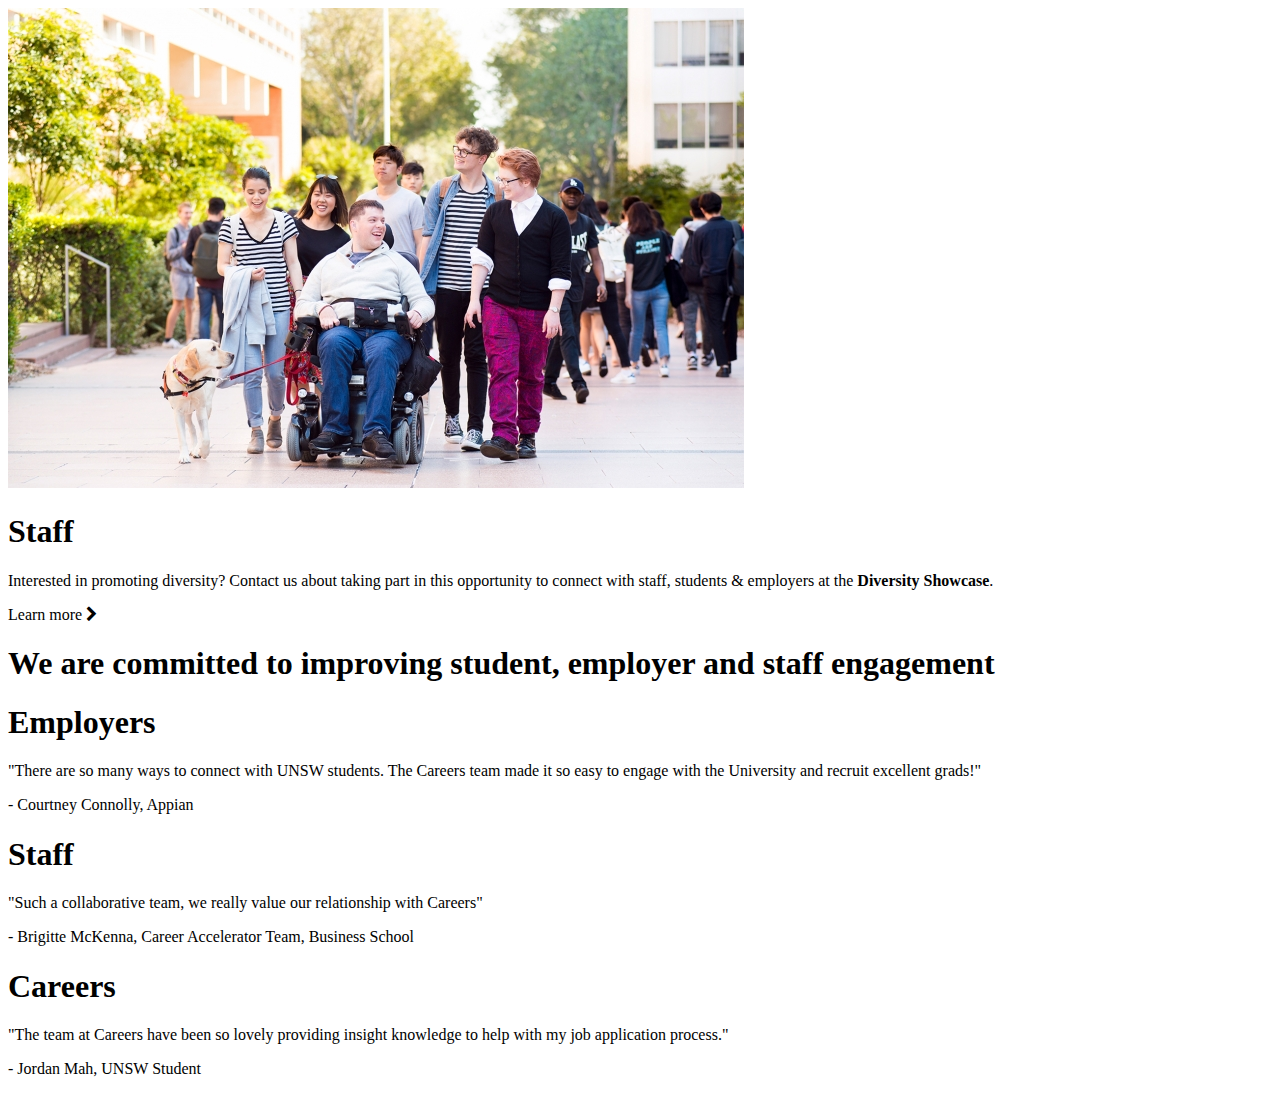
==== exercises/css-replicate-layered-and-mobile/index.html @ e513cdb7 "Create index.html" ====
<!DOCTYPE html>
<html lang="en">
<head>
    <meta charset="UTF-8">
    <meta name="viewport" content="width=device-width, initial-scale=1.0">
    <title>Exercise 2</title>
    <link rel="stylesheet" href="index.css">
    <link rel="stylesheet" href="https://cdnjs.cloudflare.com/ajax/libs/font-awesome/4.7.0/css/font-awesome.min.css">
</head>

<body>
    <article>
        <img src="assets/image.jpg">
        <div class="card offset-content">
            <h1>Staff</h1>
            <p class="description">Interested in promoting diversity? Contact us about taking part in this 
            opportunity to connect with staff, students & employers at the 
            <b>Diversity Showcase</b>.
            </p>
            <div class="link-container">
                <a class="link">Learn more <i class="fa fa-chevron-right"></i></a>
            </div>
        </div>
    </article>
    <section>
        <h1>We are committed to improving student, employer and staff engagement</h1>
        <div class="card type-testimony">
            <h1>Employers</h1>
            <p class="description">
                "There are so many ways to connect with UNSW students. The 
                Careers team made it so easy to engage with the University 
                and recruit excellent grads!"
            </p>
            <div class="quote-container">
                <p class="quote">
                    - Courtney Connolly, Appian
                </p>
            </div>
        </div>
        <div class="card type-testimony">
            <h1>Staff</h1>
            <p class="description">
                "Such a collaborative team, we really value our relationship 
                with Careers"
            </p>
            <div class="quote-container">
                <p class="quote">
                    - Brigitte McKenna, Career Accelerator Team,
                    Business School
                </p>
            </div>
        </div>
        <div class="card type-testimony">
            <h1>Careers</h1>
            <p class="description">
                "The team at Careers have been so lovely providing insight 
                knowledge to help with my job application process."
            </p>
            <div class="quote-container">
                <p class="quote">
                    - Jordan Mah, UNSW Student
                </p>
            </div>
        </div>
    </section>
</body>
</html>
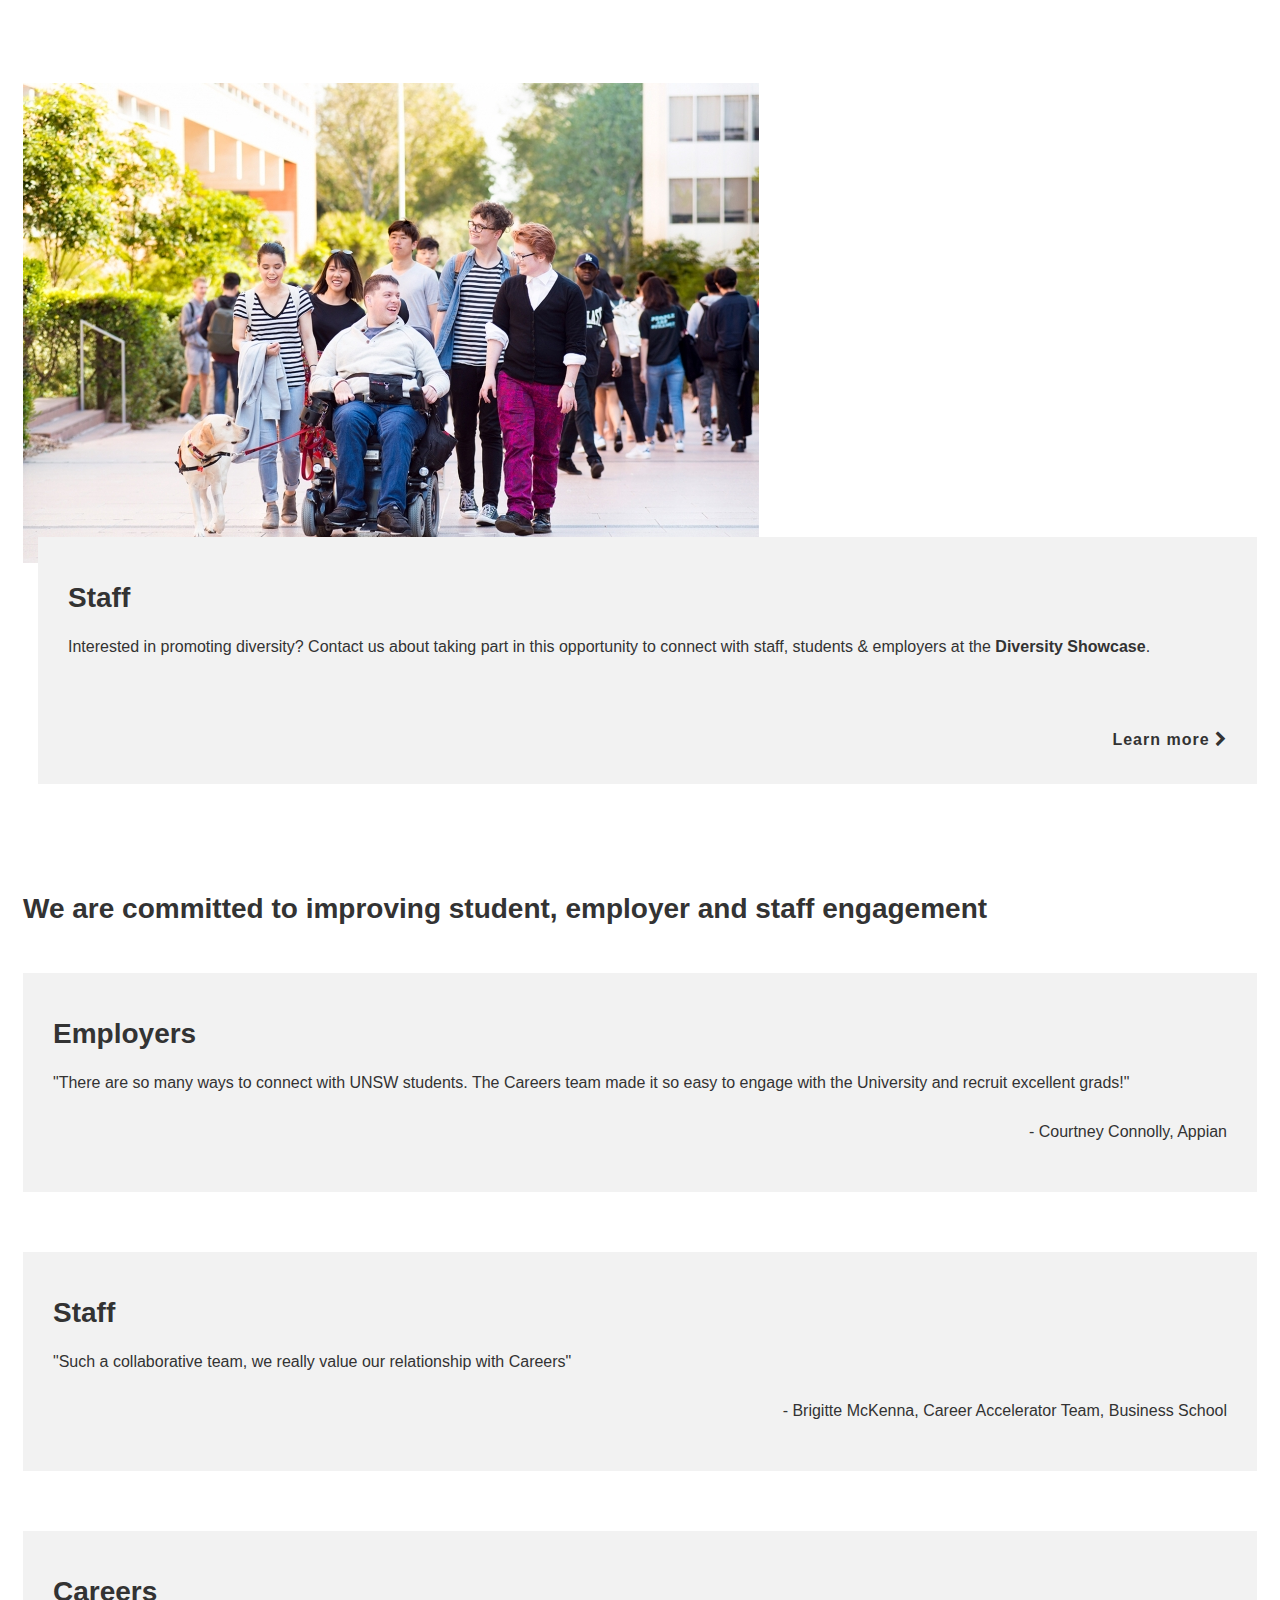
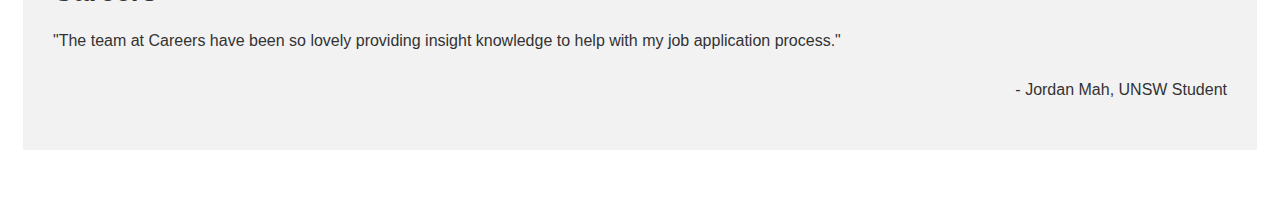
==== commit bce5b9c0: "Update index.html" ====
--- a/exercises/css-replicate-layered-and-mobile/index.html
+++ b/exercises/css-replicate-layered-and-mobile/index.html
@@ -7,7 +7,6 @@
     <link rel="stylesheet" href="index.css">
     <link rel="stylesheet" href="https://cdnjs.cloudflare.com/ajax/libs/font-awesome/4.7.0/css/font-awesome.min.css">
 </head>
-
 <body>
     <article>
         <img src="assets/image.jpg">
--- a/exercises/css-replicate-layered-and-mobile/index.css
+++ b/exercises/css-replicate-layered-and-mobile/index.css
@@ -0,0 +1,67 @@
+body {
+    color: #333333;
+    font-family: Helvetica, sans-serif;
+    padding: 15px;
+}
+
+h1 {
+    font-size: 21pt;
+}
+
+.img {
+	width: 100%;
+}
+
+.card {
+    background-color: #f2f2f2;
+    padding: 35px 30px;
+}
+
+.card > h1 {
+    margin-top: 10px;
+}
+
+.description {
+	font-size: 12pt;
+	line-height: 1.75;
+	margin-bottom: 10px;
+}
+
+article {
+  margin: 60px 0;
+}
+
+.link {
+	font-weight: bold;
+	letter-spacing: 1px;
+}
+
+.link-container {
+	display: flex;
+	justify-content: end;
+	margin-top: 70px;
+}
+
+.offset-content {
+	bottom: 30px;
+	left: 15px;
+	position: relative;
+	width: calc(100% - 75px);
+}
+
+.quote-container {
+	display: flex;
+	justify-content: end;
+	text-align: right;
+}
+
+section {
+	display: flex;
+	flex-direction: column;
+	height: 100%;
+	justify-content: space-around;
+}
+
+.type-testimony {
+	margin: 30px 0;
+}
